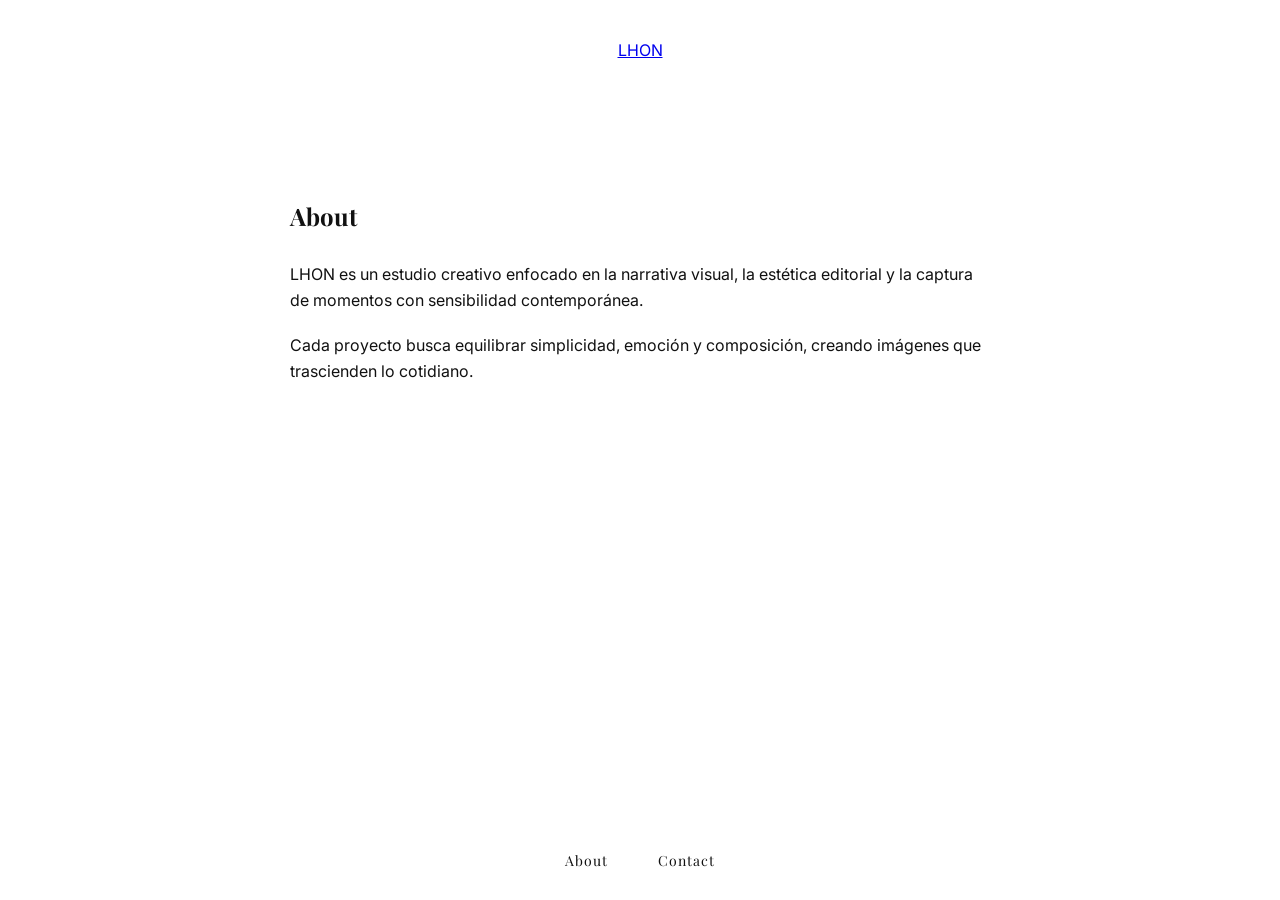
==== about/index.html @ d641c76d "estructura profesional + páginas" ====
<!DOCTYPE html>
<html lang="es">
<head>
  <meta charset="UTF-8">
  <meta name="viewport" content="width=device-width, initial-scale=1.0">
  <title>About - LHON</title>

  <link href="https://fonts.googleapis.com/css2?family=Playfair+Display&family=Inter&display=swap" rel="stylesheet">
  <link rel="stylesheet" href="../css/styles.css">
</head>

<body>

<header class="header">
  <a href="/">LHON</a>
</header>

<main class="page">

  <section class="about">
    <h2>About</h2>
    <p>
      LHON es un estudio creativo enfocado en la narrativa visual, la estética editorial
      y la captura de momentos con sensibilidad contemporánea.
    </p>

    <p>
      Cada proyecto busca equilibrar simplicidad, emoción y composición,
      creando imágenes que trascienden lo cotidiano.
    </p>
  </section>

</main>

<footer>
  <a href="/about/">About</a>
  <a href="/contact/">Contact</a>
</footer>

</body>
</html>
---- css/styles.css ----
body {
  margin: 0;
  background: #ffffff;
  color: #111;
  font-family: 'Inter', sans-serif;
}

/* HEADER */
.header {
  padding: 40px 0 20px;
  text-align: center;
}

.header h1 {
  font-family: 'Playfair Display', serif;
  font-size: 18px;
  letter-spacing: 6px;
  font-weight: 500;
  text-transform: uppercase;
}

/* GRID */
.gallery {
  display: grid;
  grid-template-columns: repeat(3, 1fr);
  gap: 10px;
  padding: 0 40px 80px;
}

.gallery img {
  width: 99%;
  aspect-ratio: 1 / 1;
  object-fit: cover;
  cursor: pointer;
  opacity: 0;
  transform: scale(1.03);
  transition: 
    opacity 0.8s ease,
    transform 1.2s ease;
}

.gallery img.loaded {
  opacity: 1;
  transform: scale(1);
}

.gallery img:hover {
  transform: scale(1.02);
}

/* LIGHTBOX */
.lightbox {
  position: fixed;
  top: 0;
  left: 0;
  width: 100%;
  height: 100%;
  background: rgba(10,10,10,0.95);
  display: none;
  align-items: center;
  justify-content: center;
}

.lightbox img {
  max-width: 85%;
  max-height: 85%;
}

/* FOOTER */
footer {
  position: fixed;
  bottom: 30px;
  width: 100%;
  display: flex;
  justify-content: center;
  gap: 50px;
  font-family: 'Playfair Display', serif;
}

footer a {
  text-decoration: none;
  color: #111;
  font-size: 14px;
  letter-spacing: 1px;
}

/* PÁGINAS INTERNAS */
.page {
  max-width: 700px;
  margin: 120px auto;
  padding: 0 20px;
}

.page h2 {
  font-family: 'Playfair Display', serif;
  margin-bottom: 30px;
}

/* ABOUT */
.about p {
  line-height: 1.6;
  margin-bottom: 20px;
}

/* FORMULARIO */
.contact form {
  display: flex;
  flex-direction: column;
  gap: 20px;
}

.contact input,
.contact textarea {
  border: none;
  border-bottom: 1px solid #ccc;
  padding: 10px;
  font-family: 'Inter', sans-serif;
  background: transparent;
}

.contact textarea {
  min-height: 100px;
}

.contact button {
  background: none;
  border: 1px solid #111;
  padding: 10px;
  cursor: pointer;
  transition: 0.3s;
}

.contact button:hover {
  background: #111;
  color: #fff;
}
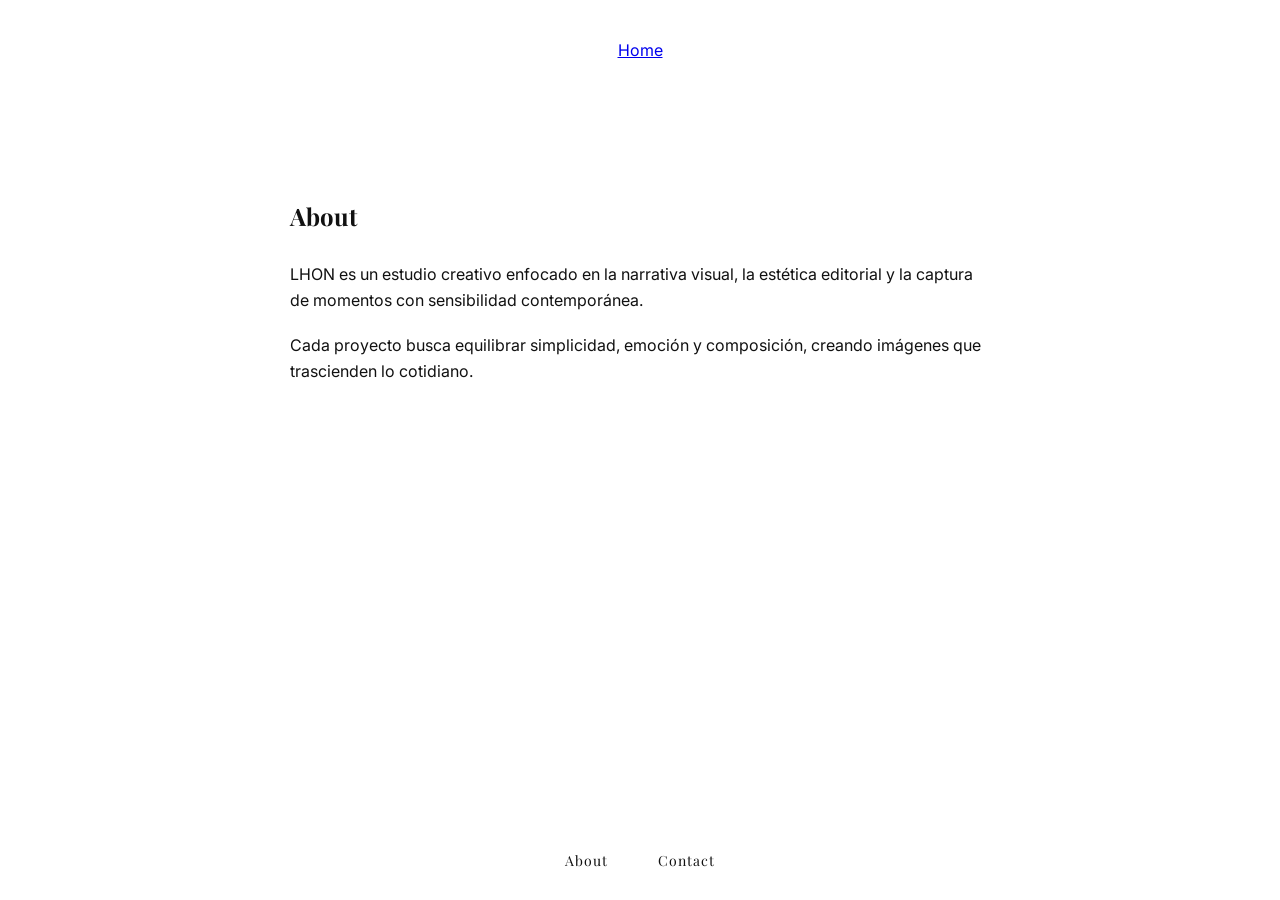
==== commit 4921edbb: "fix rutas about y contact" ====
--- a/about/index.html
+++ b/about/index.html
@@ -12,7 +12,7 @@
 <body>
 
 <header class="header">
-  <a href="/">LHON</a>
+  <a href="../index.html">Home</a>
 </header>
 
 <main class="page">
@@ -33,8 +33,8 @@
 </main>
 
 <footer>
-  <a href="/about/">About</a>
-  <a href="/contact/">Contact</a>
+<a href="./about/">About</a>
+<a href="./contact/">Contact</a>
 </footer>
 
 </body>
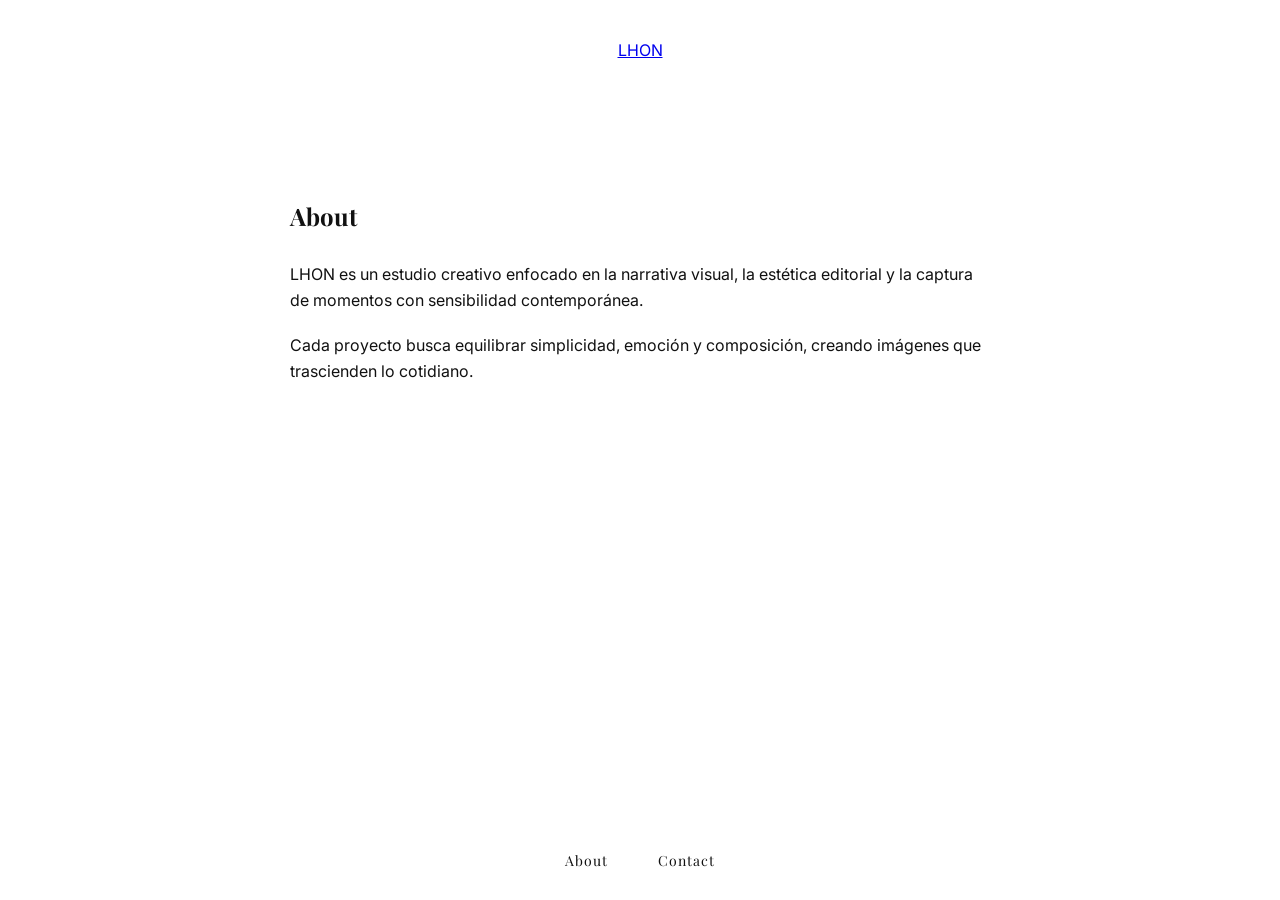
==== commit fbc0db99: "volver a diseño que me gustaba" ====
--- a/about/index.html
+++ b/about/index.html
@@ -12,7 +12,7 @@
 <body>
 
 <header class="header">
-  <a href="../index.html">Home</a>
+  <a href="/">LHON</a>
 </header>
 
 <main class="page">
@@ -33,8 +33,8 @@
 </main>
 
 <footer>
-<a href="./about/">About</a>
-<a href="./contact/">Contact</a>
+  <a href="/about/">About</a>
+  <a href="/contact/">Contact</a>
 </footer>
 
 </body>
